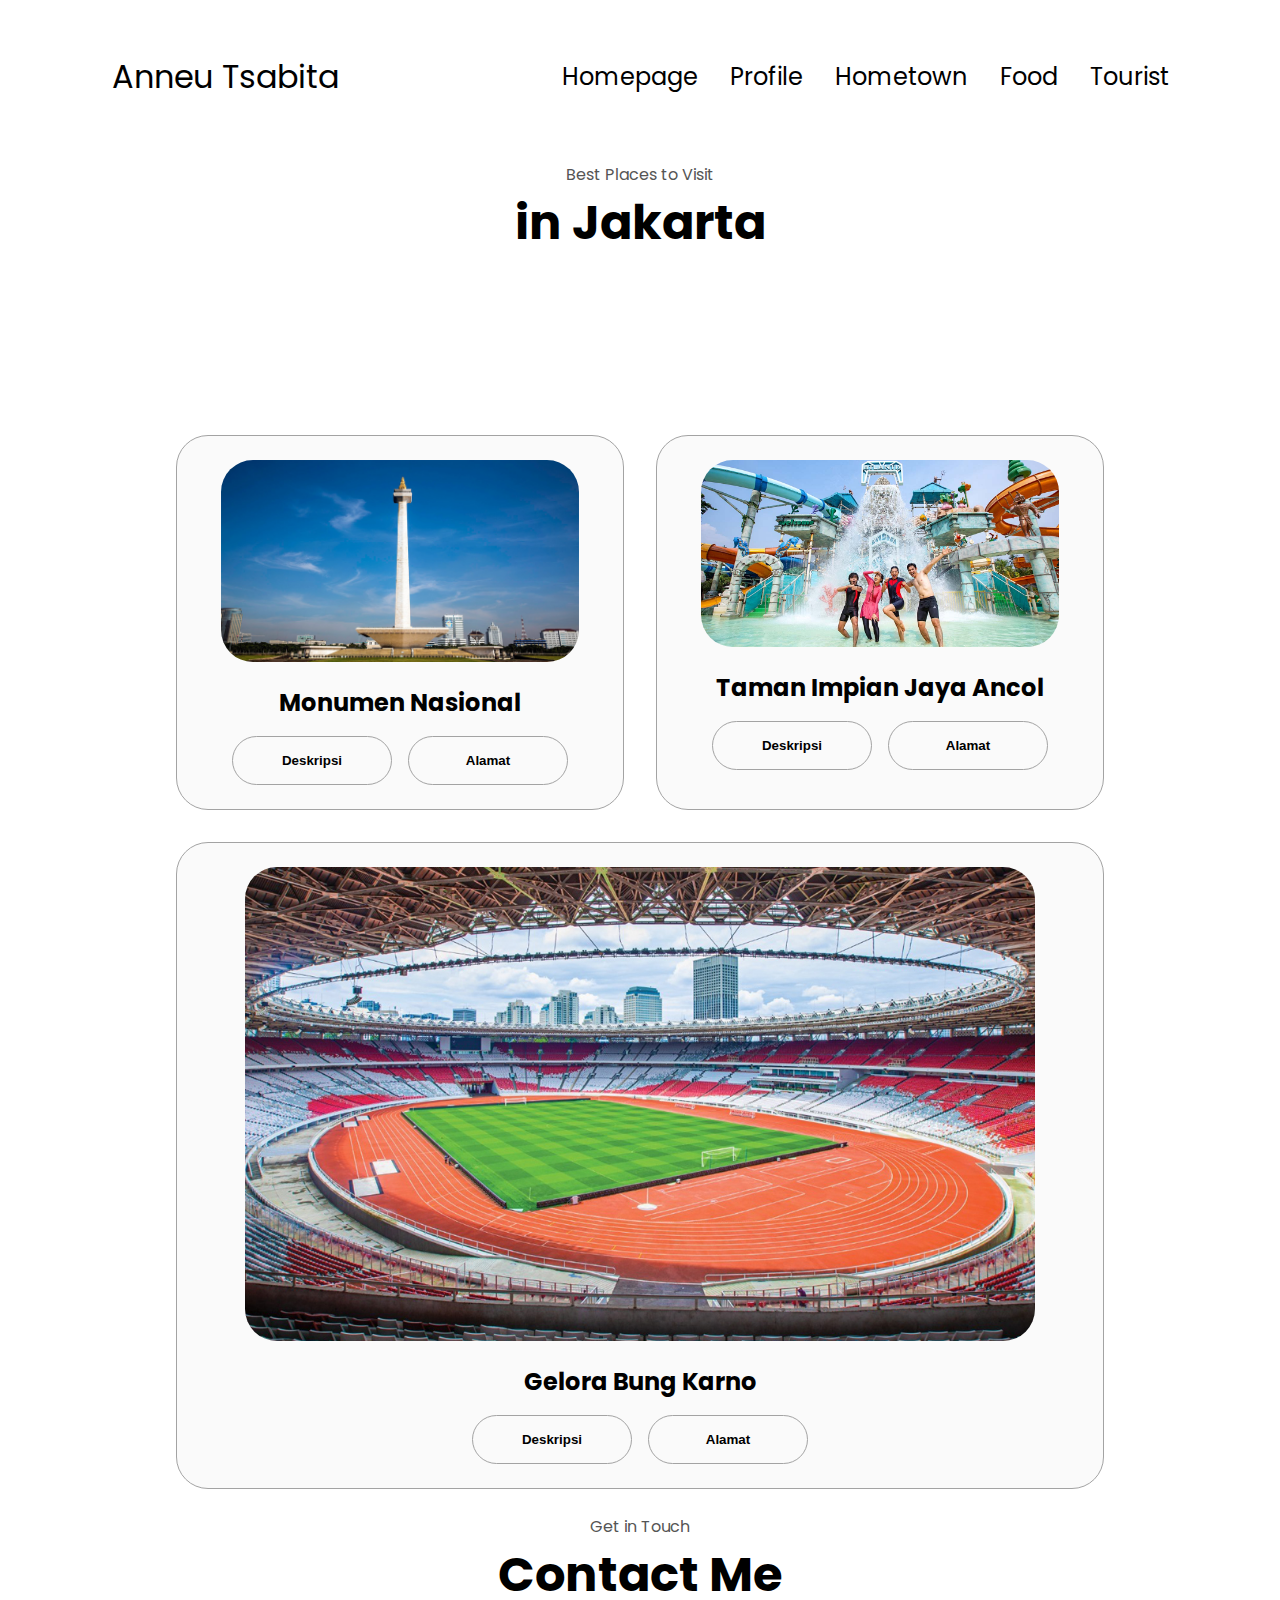
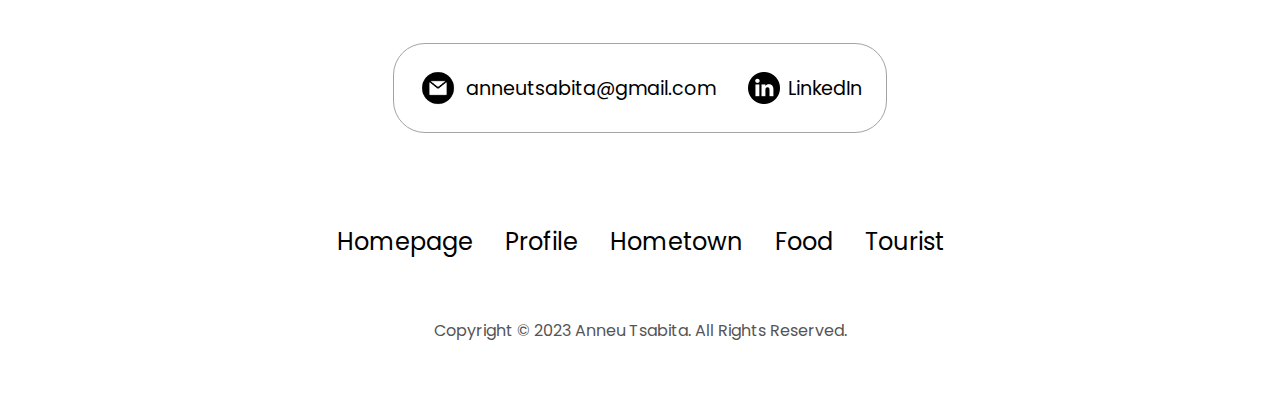
==== tourist.html @ 36689e37 "Add files via upload" ====
<!DOCTYPE html>
<html lang="en">
  <head>
    <meta charset="UTF-8" />
    <meta http-equiv="X-UA-Compatible" content="IE=edge" />
    <meta name="viewport" content="width=device-width, initial-scale=1.0" />
    <title>My Website</title>
    <link rel="stylesheet" href="style.css" />
    <link rel="stylesheet" href="mediaqueries.css" />
  </head>

  <body>
    <!-- desktop navigation -->

    <nav id="desktop-nav">
      <div class="logo">Anneu Tsabita</div>
      <div class="desk-links">
        <li>
          <a href="#" onclick="location.href = 'index.html';">Homepage</a>
        </li>
        <li>
          <a href="#" onclick="location.href = 'profile.html';">Profile</a>
        </li>
        <li>
          <a href="#" onclick="location.href = 'hometown.html';">Hometown</a>
        </li>
        <li><a href="#" onclick="location.href = 'food.html';">Food</a></li>
        <li>
          <a href="#" onclick="location.href = 'tourist.html';">Tourist</a>
        </li>
      </div>
    </nav>

    <!-- hamburger navigation -->

    <nav id="hamburger-nav">
      <div class="logo">Anneu Tsabita</div>
      <div class="hamburger-menu">
        <div class="hamburger-icon" onclick="toggleMenu()">
          <span></span>
          <span></span>
          <span></span>
        </div>
        <div class="menu-links">
          <li>
            <a href="#" onclick="location.href = 'index.html';">Homepage</a>
          </li>
          <li>
            <a href="#" onclick="location.href = 'profile.html';">Profile</a>
          </li>
          <li>
            <a href="#" onclick="location.href = 'hometown.html';">Hometown</a>
          </li>
          <li><a href="#" onclick="location.href = 'food.html';">Food</a></li>
          <li>
            <a href="#" onclick="location.href = 'tourist.html';">Tourist</a>
          </li>
        </div>
      </div>
    </nav>

    <!-- tourist -->

    <section id="tourist">
      <p class="section__text__p1">Best Places to Visit</p>
      <h1 class="title">in Jakarta</h1>
      <div class="experience-details-container">
        <div class="about-containers">
          <div class="details-container color-container">
            <div class="article-container">
              <img
                src="./assets/monas.jpg"
                alt="Project 1"
                class="project-img"
              />
            </div>
            <h2 class="experience-sub-title project-title">Monumen Nasional</h2>
            <div class="btn-container">
              <button
                class="btn btn-color-2 project-btn"
                onclick="window.open('https://id.wikipedia.org/wiki/Monumen_Nasional')"
              >
                Deskripsi
              </button>
              <button
                class="btn btn-color-2 project-btn"
                onclick="window.open('https://maps.app.goo.gl/MmrUjkYhzNNzDKXd8')"
              >
                Alamat
              </button>
            </div>
          </div>
          <div class="details-container color-container">
            <div class="article-container">
              <img
                src="./assets/ancol.jpg"
                alt="Project 2"
                class="project-img"
              />
            </div>
            <h2 class="experience-sub-title project-title">
              Taman Impian Jaya Ancol
            </h2>
            <div class="btn-container">
              <button
                class="btn btn-color-2 project-btn"
                onclick="window.open('https://ancol.com/')"
              >
                Deskripsi
              </button>
              <button
                class="btn btn-color-2 project-btn"
                onclick="window.open('https://maps.app.goo.gl/tTFb6aVV1NNDmUo36')"
              >
                Alamat
              </button>
            </div>
          </div>
          <div class="details-container color-container">
            <div class="article-container">
              <img src="./assets/gbk.jpg" alt="Project 3" class="project-img" />
            </div>
            <h2 class="experience-sub-title project-title">
              Gelora Bung Karno
            </h2>
            <div class="btn-container">
              <button
                class="btn btn-color-2 project-btn"
                onclick="window.open('https://id.wikipedia.org/wiki/Stadion_Utama_Gelora_Bung_Karno')"
              >
                Deskripsi
              </button>
              <button
                class="btn btn-color-2 project-btn"
                onclick="window.open('https://maps.app.goo.gl/m2JrDvGfANRmpACU9')"
              >
                Alamat
              </button>
            </div>
          </div>
        </div>
      </div>
    </section>

    <!-- contact -->

    <section id="contact">
      <p class="section__text__p1">Get in Touch</p>
      <h1 class="title">Contact Me</h1>
      <div class="contact-info-upper-container">
        <div class="contact-info-container">
          <img
            src="./assets/email.png"
            alt="Email icon"
            class="icon contact-icon email-icon"
          />
          <p>
            <a href="mailto:anneutsabita@gmail.com">anneutsabita@gmail.com</a>
          </p>
        </div>
        <div class="contact-info-container">
          <img
            src="./assets/linkedin.png"
            alt="LinkedIn icon"
            class="icon contact-icon"
          />
          <p><a href="https://linkedin.com/in/anneutsabita/">LinkedIn</a></p>
        </div>
      </div>
    </section>

    <!-- footer -->

    <footer>
      <nav>
        <div class="nav-links-container">
          <ul class="nav-links">
            <li>
              <a href="#" onclick="location.href='index.html'">Homepage</a>
            </li>
            <li>
              <a href="#" onclick="location.href = 'profile.html';">Profile</a>
            </li>
            <li>
              <a href="#" onclick="location.href = 'hometown.html';"
                >Hometown</a
              >
            </li>
            <li><a href="#" onclick="location.href = 'food.html';">Food</a></li>
            <li>
              <a href="#" onclick="location.href = '#tourist';">Tourist</a>
            </li>
          </ul>
        </div>
      </nav>
      <p>Copyright &#169; 2023 Anneu Tsabita. All Rights Reserved.</p>
    </footer>

    <script src="script.js"></script>
  </body>
</html>
---- style.css ----
/* GENERAL */

@import url("https://fonts.googleapis.com/css2?family=Poppins:wght@300;400;500;600&display=swap");

* {
  margin: 0;
  padding: 0;
}

body {
  font-family: "Poppins", sans-serif;
}

html {
  scroll-behavior: smooth;
}

p {
  color: rgb(85, 85, 85);
}

/* TRANSITION */

a,
.btn {
  transition: all 300ms ease;
}

/* DESKTOP NAV */

nav,
.desk-links {
  display: flex;
}

nav {
  justify-content: space-around;
  align-items: center;
  height: 17vh;
}

.desk-links {
  gap: 2rem;
  list-style: none;
  font-size: 1.5rem;
}

a {
  color: black;
  text-decoration: none;
  text-decoration-color: white;
}

a:hover {
  color: grey;
  text-decoration: underline;
  text-underline-offset: 1rem;
  text-decoration-color: rgb(181, 181, 181);
}

.logo {
  font-size: 2rem;
}

.logo:hover {
  cursor: default;
}

/* HAMBURGER MENU */

#hamburger-nav {
  display: none;
}

.hamburger-menu {
  position: relative;
  display: inline-block;
}

.hamburger-icon {
  display: flex;
  flex-direction: column;
  justify-content: space-between;
  height: 24px;
  width: 30px;
  cursor: pointer;
}

.hamburger-icon span {
  width: 100%;
  height: 2px;
  background-color: black;
  transition: all 0.3 ease-in-out;
}

.menu-links {
  position: absolute;
  top: 100%;
  right: 0;
  background-color: white;
  width: fit-content;
  max-height: 0;
  overflow: hidden;
  transition: all 0.3 ease-in-out;
}

.menu-links a {
  display: block;
  padding: 10px;
  text-align: center;
  font-size: 1.5rem;
  color: black;
  text-decoration: none;
  transition: all 0.3 ease-in-out;
}

.menu-links li {
  list-style: none;
}

.menu-links.open {
  max-height: 300px;
}

.hamburger-icon.open span:first-child {
  transform: rotate(45deg) translate(10px, 5px);
}

.hamburger-icon.open span:nth-child(2) {
  opacity: 0;
}

.hamburger-icon.open span:last-child {
  transform: rotate(-45deg) translate(10px, -5px);
}

.hamburger-icon span:first-child {
  transform: none;
}

.hamburger-icon span:first-child {
  opacity: 1;
}

.hamburger-icon span:first-child {
  transform: none;
}

/* SECTIONS */

section {
  padding-top: 1vh;
  height: 96vh;
  margin: 0 10rem;
  box-sizing: border-box;
  min-height: fit-content;
}

.section-container {
  display: flex;
}

/* HOMEPAGE SECTION */

#homepage {
  display: flex;
  justify-content: center;
  gap: 5rem;
  height: 80vh;
}

.section__pic-container {
  flex-direction: column;
  text-align: center;
  display: flex;
  height: 400px;
  width: 400px;
  margin: auto 0;
}

.profile-pic {
    border-radius: 50%;
}

.section__text {
  align-self: center;
  text-align: center;
}

.section__text p {
  font-weight: 600;
}

.section__text__p1 {
  font-size: 0.5;
  text-align: center;
}

.section__text__p2 {
  font-size: 1.75rem;
  margin-bottom: 0rem;
}

.section__text__p3 {
  font-size: 1.75rem;
  margin-bottom: 1.5rem;
}

.title {
  font-size: 3rem;
  text-align: center;
}

#socials-container {
  display: flex;
  justify-content: center;
  margin-top: 1rem;
  gap: 1rem;
}

/* ICONS */

.icon {
  cursor: pointer;
  height: 2rem;
}

/* BUTTONS */

.btn-container {
  display: flex;
  justify-content: center;
  gap: 1rem;
}

.btn {
  font-weight: 600;
  transition: all 300ms ease;
  padding: 1rem;
  width: 10rem;
  border-radius: 2rem;
}

.btn-color-1,
.btn-color-2 {
  border: rgb(53, 53, 53) 0.1rem solid;
}

.btn-color-1:hover,
.btn-color-2:hover {
  cursor: pointer;
}

.btn-color-1,
.btn-color-2:hover {
  background: rgb(53, 53, 53);
  color: white;
}

.btn-color-1:hover {
  background: rgb(0, 0, 0);
}

.btn-color-2 {
  background: none;
}

.btn-color-2:hover {
  border: rgb(255, 255, 255) 0.1rem solid;
}

.btn-container {
  gap: 1rem;
}

/* PROFILE SECTION */

#profile {
  position: relative;
}

.section-container {
    margin-top: 0rem;
}

.about-containers {
  gap: 2rem;
  padding: 1rem;
  margin-top: 22rem;
  margin-bottom: 0rem;
} 

.about-details-container {
  justify-content: center;
  flex-direction: column;
}

.about-containers,
.about-details-container {
  display: flex;
  margin-top: 10rem;
}

.text-container {
    text-align: justify;
    padding-top: 0rem;
    margin-bottom: 20rem;
}

.about-pic {
  display: flex;
  height: 300px;
  width: 300px;
  margin-bottom: 15px;
  border-radius: 50%;
  /* margin-left: 5rem;
  margin-bottom: 10rem;
  height: 50%;
  width: 50%; */
}

.arrow {
  position: absolute;
  right: -5rem;
  bottom: 11rem;
}

.details-container {
  padding: 1.5rem;
  flex: 1;
  background: white;
  border-radius: 2rem;
  border: rgb(53, 53, 53) 0.1rem solid;
  border-color: rgb(163, 163, 163);
  text-align: center;
}

.section-container {
  gap: 4rem;
  height: 60%;
}

.section__pic-container {

  height: 400px;
  width: 400px;
  margin: auto 0;
}

/* CAT SECTION */
#cat {
  position: relative;
}

cat,
.section__text__c1 {
  padding-top: 15vh;
  margin: 0 10rem;
  text-align: center;
}
  
/* .titlec {
  margin-bottom: 0rem;
  margin-top: 0rem;
} */
  
.about-containers {
  gap: 2rem;
}
  
.about-details-container {
  justify-content: center;
  flex-direction: column;
}
  
.about-containers,
.about-details-container {
  display: flex;
}
  
.text-container {
  text-align: justify;
  margin-top: 1rem;
}
  
.about-pic2 {
  display: flex;
  height: 250px;
  width: 250px;
  margin-left: 5px;
  margin-bottom: 15px;
  border-radius: 50%;
}
.about-pic3 {
  display: flex;
  height: 250px;
  width: 250px;
  margin-left: 5px;
  margin-bottom: 15px;
  border-radius: 50%;
}
  
cat,
.arrowc {
  position: absolute;
  right: -5rem;
  bottom: 5rem;
}
  
.details-container {
  padding: 1.5rem;
  flex: 1;
  background: white;
  border-radius: 2rem;
  border: rgb(53, 53, 53) 0.1rem solid;
  border-color: rgb(163, 163, 163);
  text-align: center;
}

/* .section-container {
  gap: 4rem;
  height: 60%;
} */
  
/* .section__pic-container {  
  height: 400px;
  width: 400px;
  margin: auto 0;
} */

/* HOMETOWN */

#hometown {
  display: flex;
  align-items: center;
  padding: 8vw 8vw 2 vw 8vw;
}

#hometown .hometown-pic-container {
  width: 60%;
}

#hometown .hometown-text-container {
  width: 40%;
  padding: 60px;
}

#hometown .hometown-text-container h2{
  padding-bottom: 15px;
}

#hometown .hometown-text-container p{
  font-weight: 300;
}

#hometown .hometown-text-container .hometown-detail-container {
  display: flex;
  justify-content: space-between;
  align-items: flex-start;
  margin-top: 30px;
}

#hometown .hometown-text-container .hometown-detail-container img {
  width: 50px;
  background-size: cover;
  background-position: center;
  margin-right: 20px;
}

#hometown .hometown-text-container .hometown-detail-container .detail-text {
  width: 90%;
}

#hometown .hometown-text-container .hometown-detail-container .detail-text h5 {
  font-size: 16px;
}

/* FOOD */

#food {
  position: relative;
}

.color-container {
  border-color: rgb(163, 163, 163);
  background: rgb(250, 250, 250);
}

.project-img {
  border-radius: 2rem;
  width: 90%;
  height: 90%;
}

.project-title {
  margin: 1rem;
  color: black;
}

.project-btn {
  color: black;
  border-color: rgb(163, 163, 163);
}

/* CONTACT */

#contact {
  display: flex;
  justify-content: center;
  flex-direction: column;
  height: 70vh;
}

.contact-info-upper-container {
  display: flex;
  justify-content: center;
  border-radius: 2rem;
  border: rgb(53, 53, 53) 0.1rem solid;
  border-color: rgb(163, 163, 163);
  background: (250, 250, 250);
  margin: 2rem auto;
  padding: 0.5rem;
}

.contact-info-container {
  display: flex;
  align-items: center;
  justify-content: center;
  gap: 0.5rem;
  margin: 1rem;
}

.contact-info-container p {
  font-size: larger;
}

.contact-icon {
  cursor: default;
}

.email-icon {
  height: 2.5rem;
}

/* FOOTER SECTION */

footer {
  height: 26vh;
  margin: 0 1rem;
}

footer p {
  text-align: center;
}

nav,
.nav-links {
  display: flex;
}

nav {
  justify-content: space-around;
  align-items: center;
  height: 17vh;
}

.nav-links {
  gap: 2rem;
  list-style: none;
  font-size: 1.5rem;
}
---- mediaqueries.css ----
/* when the screen size lower than 1400px */
@media screen and (max-width: 1400px) {
  #profile {
    height: 83vh;
    margin-bottom: 6rem;
  }
  .about-containers {
    flex-wrap: wrap;
  }
  #contact,
  #projects {
    height: fit-content;
  }
}

/* when the screen size lower than 1200px, the desktop-nav will disappear */
@media screen and (max-width: 1200px) {
  #desktop-nav {
    display: none;
  }
  #hamburger-nav {
    display: flex;
  }
  #experience,
  .experience-details-container {
    margin-top: 2rem;
  }
  #homepage,
  .section-container {
    display: block;
  }
  .arrow {
    display: none;
  }
  section,
  .section-container {
    height: fit-content;
  }
  section {
    margin: 0 5%;
  }
  
  .btn {
    font-size: 0.8rem;
    font-weight: 600;
    transition: all 300ms ease;
    padding: 0.7rem;
    width: 10rem;
    border-radius: 2rem;
  }
  .section__pic-container {
    width: 35vh;
    height: 250px;
    margin: 0 auto 1.5rem;
  }
  .title {
    font-size: 2.25rem;
  }
  .section__text__p2 {
    font-size: 1.2rem;
  }
  .section__text__p3 {
    font-size: 1.2rem;
  }
  .about-containers {
    margin-top: 0;
  }
}
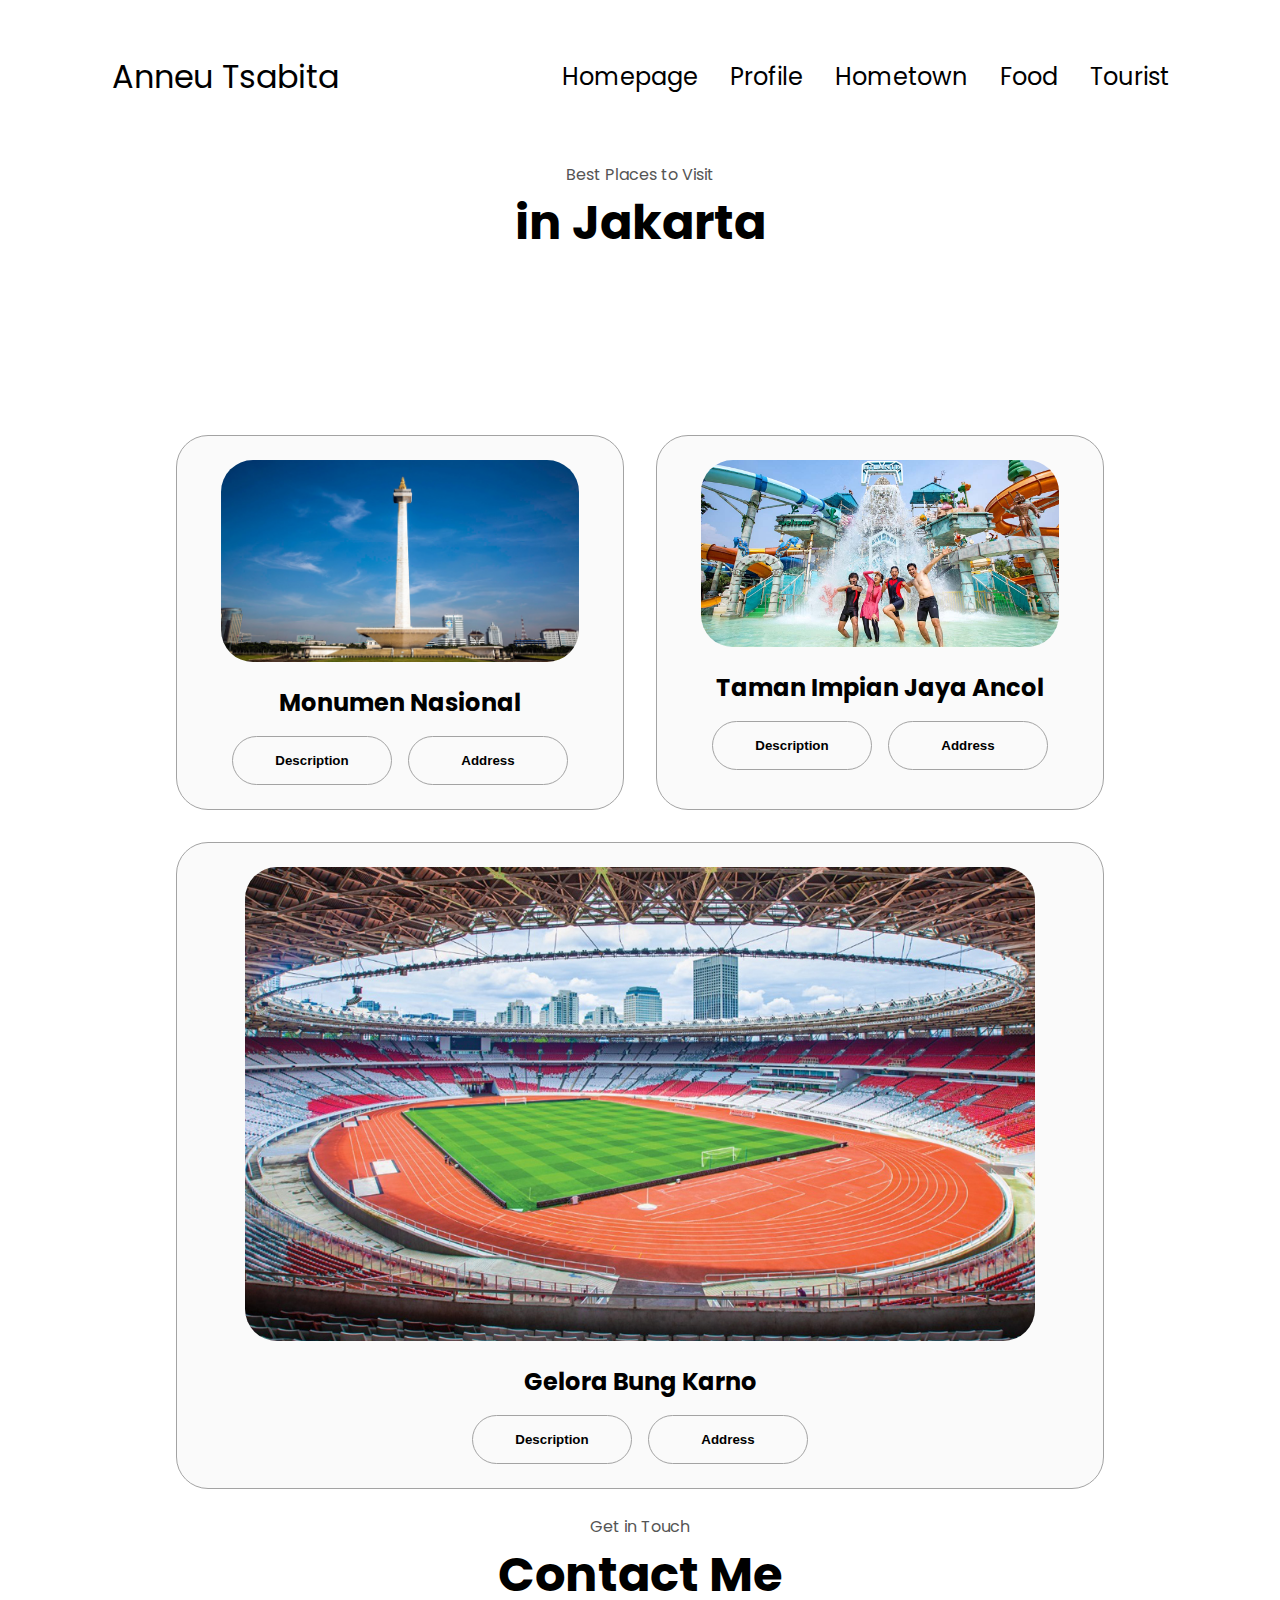
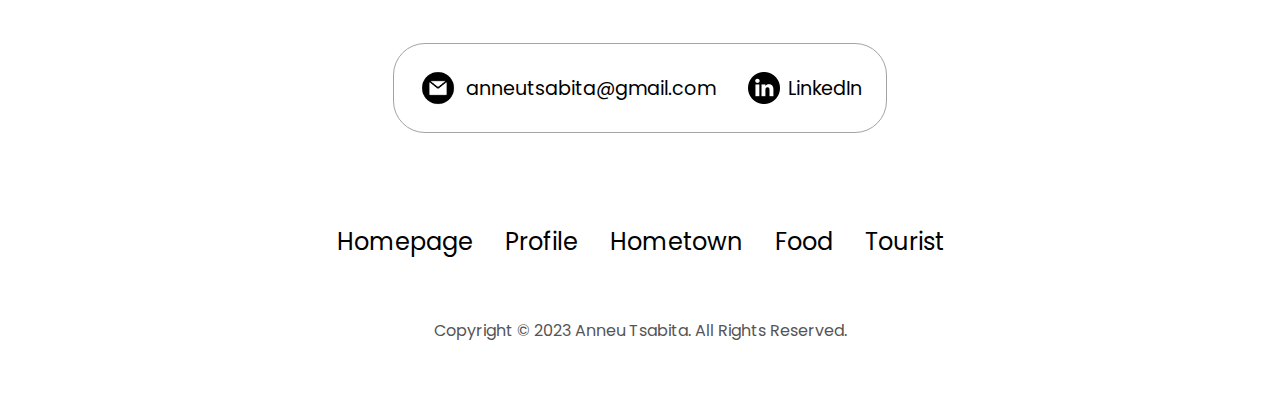
==== commit 6fe7272d: "Update tourist.html" ====
--- a/tourist.html
+++ b/tourist.html
@@ -80,13 +80,13 @@
                 class="btn btn-color-2 project-btn"
                 onclick="window.open('https://id.wikipedia.org/wiki/Monumen_Nasional')"
               >
-                Deskripsi
+                Description
               </button>
               <button
                 class="btn btn-color-2 project-btn"
                 onclick="window.open('https://maps.app.goo.gl/MmrUjkYhzNNzDKXd8')"
               >
-                Alamat
+                Address
               </button>
             </div>
           </div>
@@ -106,13 +106,13 @@
                 class="btn btn-color-2 project-btn"
                 onclick="window.open('https://ancol.com/')"
               >
-                Deskripsi
+                Description
               </button>
               <button
                 class="btn btn-color-2 project-btn"
                 onclick="window.open('https://maps.app.goo.gl/tTFb6aVV1NNDmUo36')"
               >
-                Alamat
+                Address
               </button>
             </div>
           </div>
@@ -128,13 +128,13 @@
                 class="btn btn-color-2 project-btn"
                 onclick="window.open('https://id.wikipedia.org/wiki/Stadion_Utama_Gelora_Bung_Karno')"
               >
-                Deskripsi
+                Description
               </button>
               <button
                 class="btn btn-color-2 project-btn"
                 onclick="window.open('https://maps.app.goo.gl/m2JrDvGfANRmpACU9')"
               >
-                Alamat
+                Address
               </button>
             </div>
           </div>
